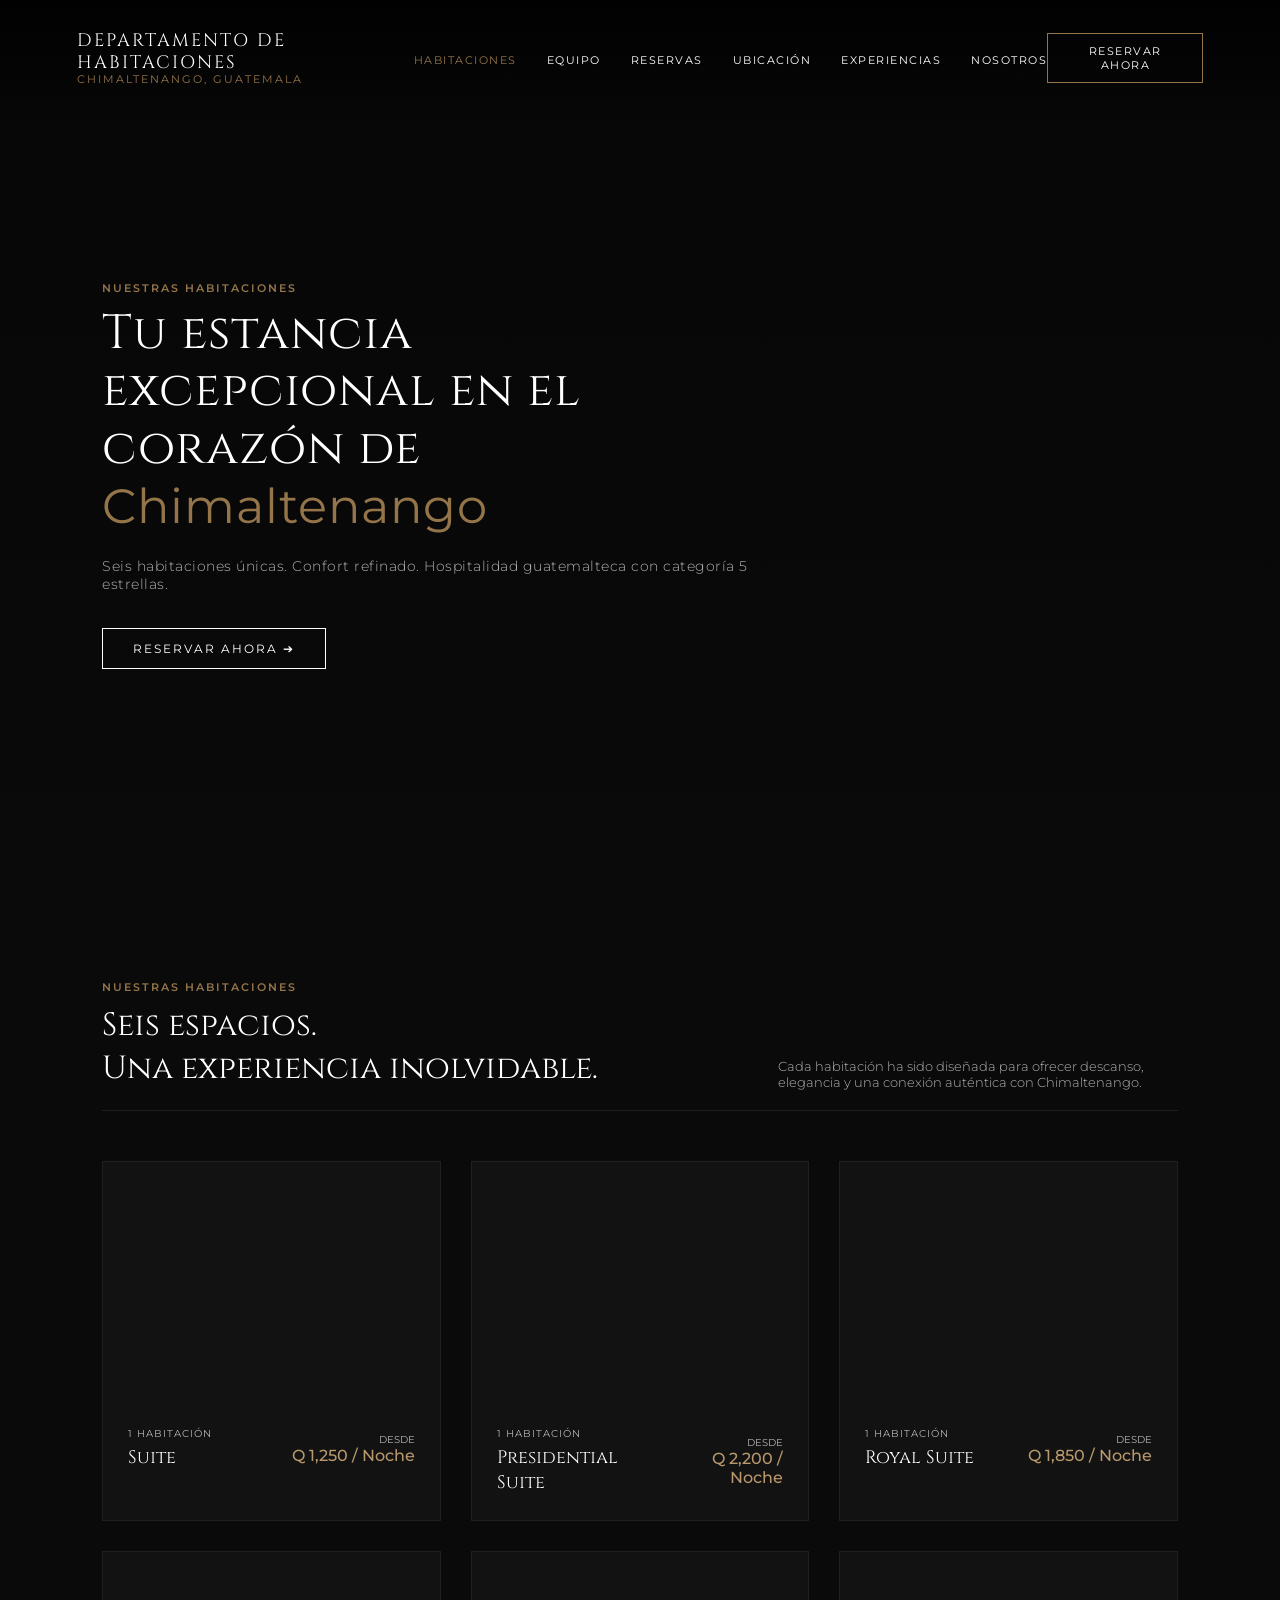
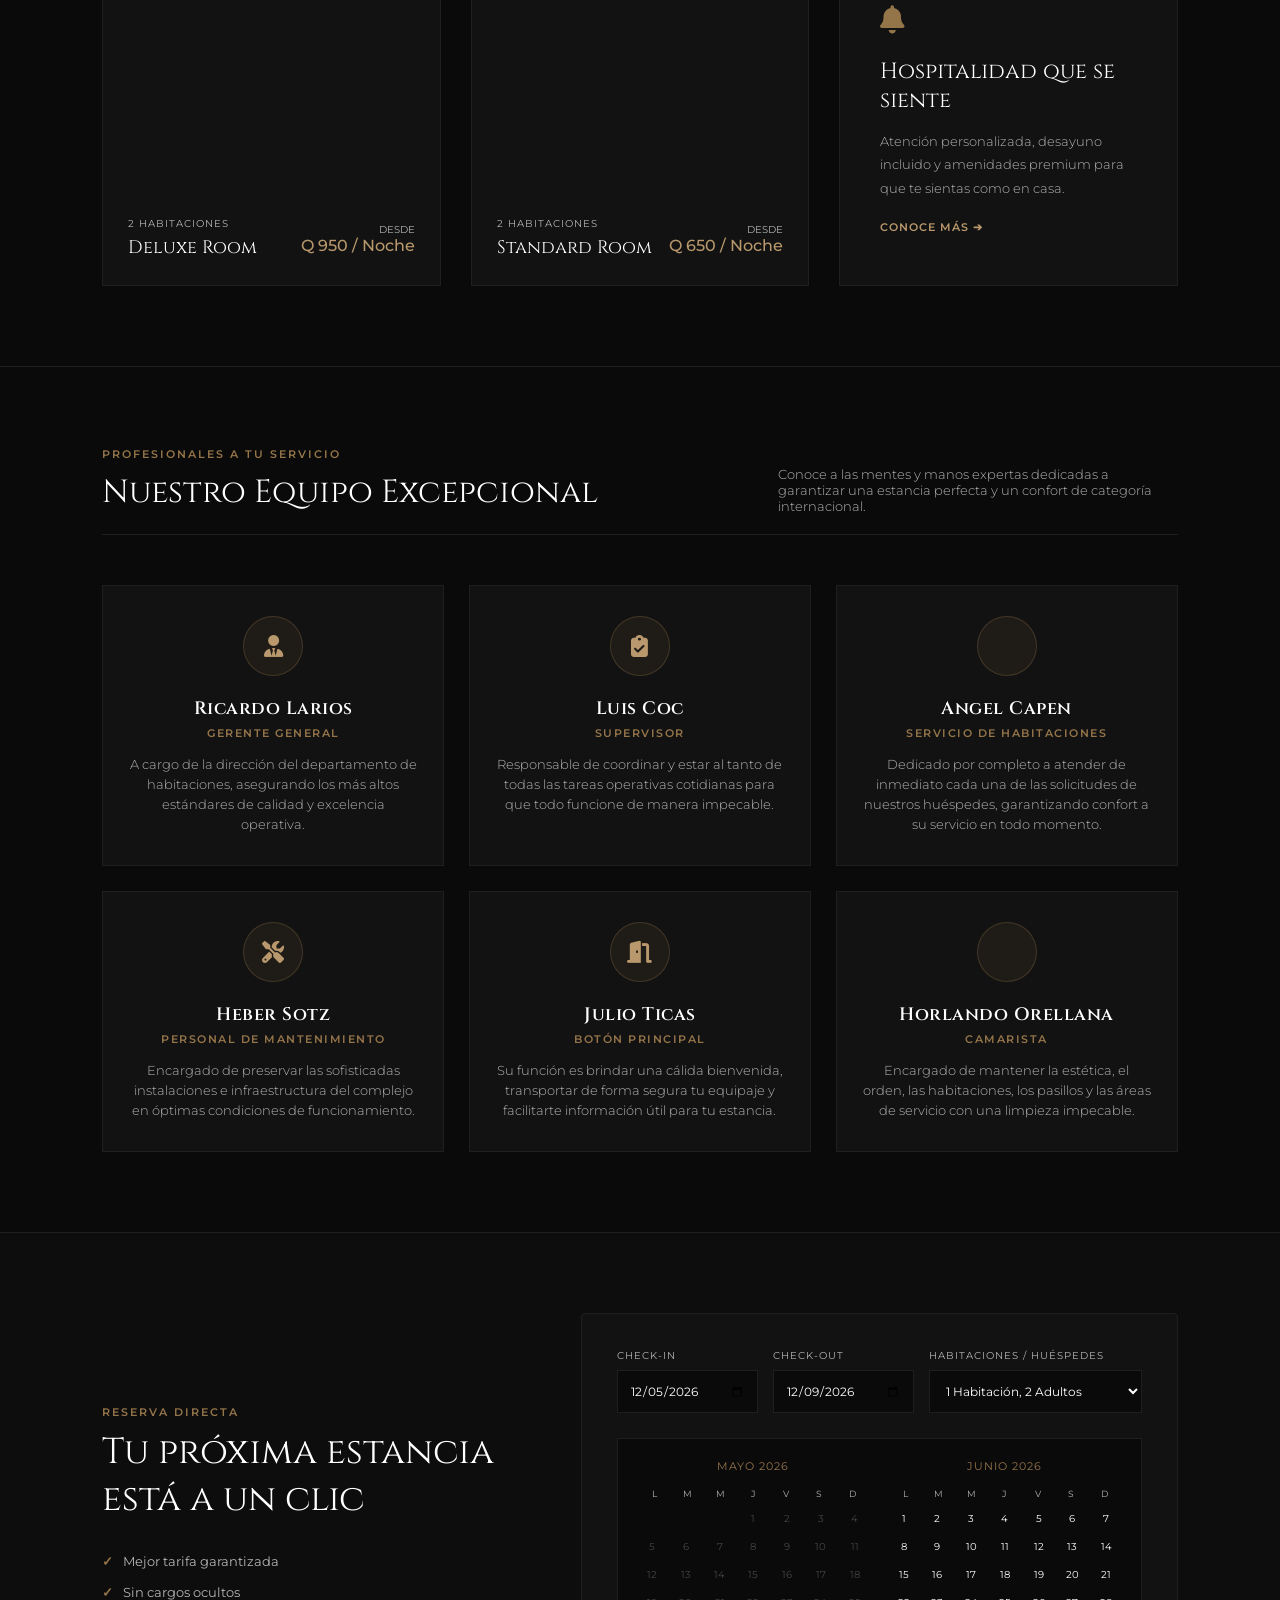
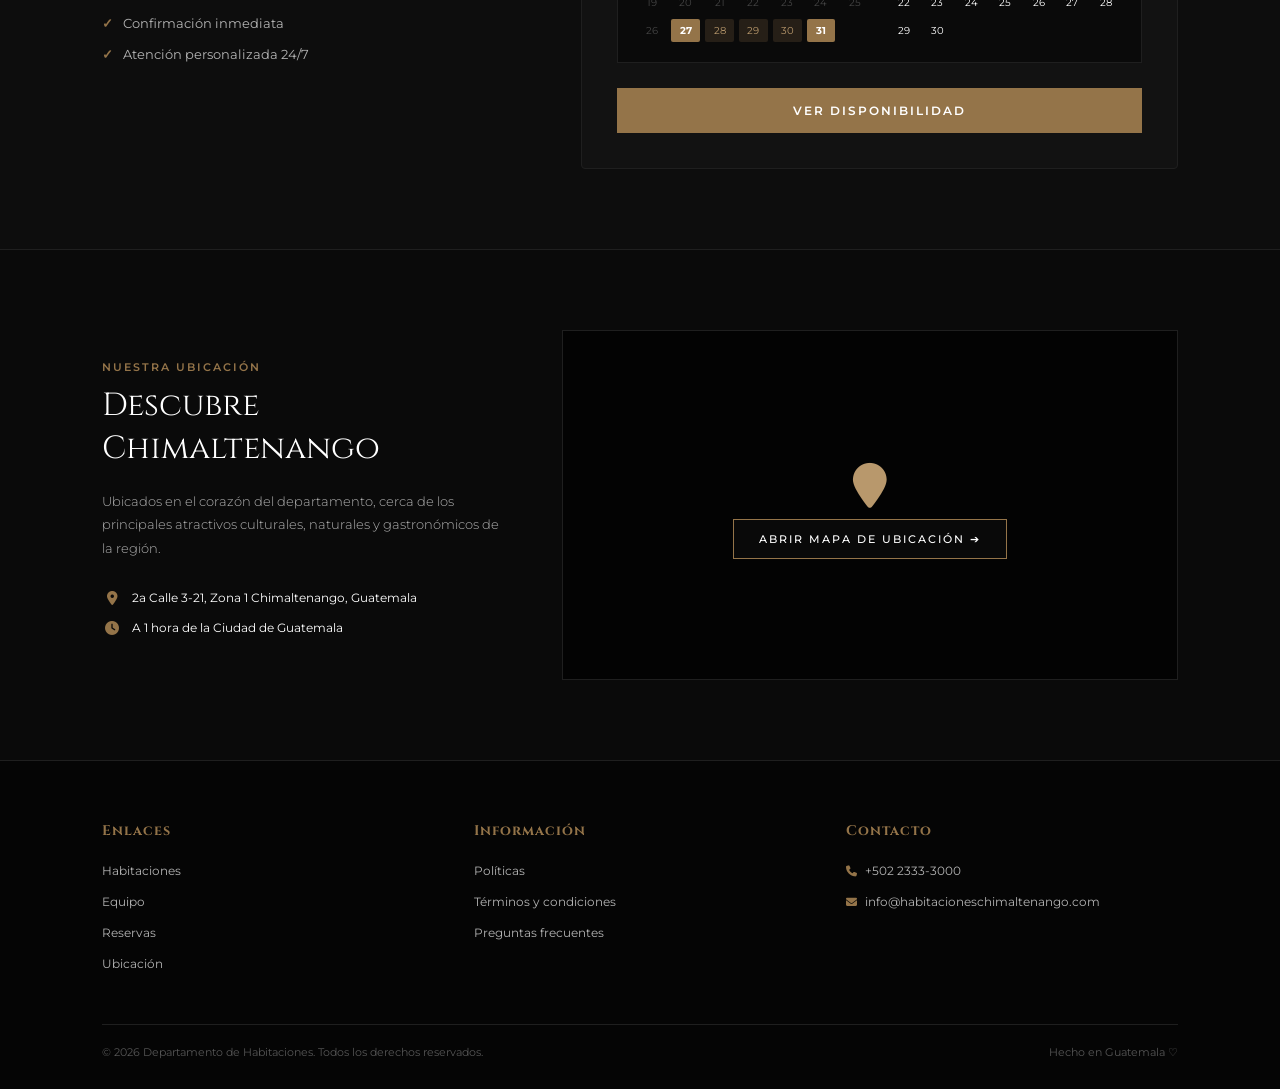
==== html/grupo1.html @ cbad0d15 "Update greeting from 'Hello' to 'Goodbye'" ====
<!DOCTYPE html>
<html lang="es">
<head>
    <meta charset="UTF-8">
    <meta name="viewport" content="width=device-width, initial-scale=1.0">
    <title>Departamento de Habitaciones - Chimaltenango</title>
    <link href="https://fonts.googleapis.com/css2?family=Cinzel:wght@400;600;700&family=Montserrat:wght@300;400;500;600&display=swap" rel="stylesheet">
    <link rel="stylesheet" href="https://cdnjs.cloudflare.com/ajax/libs/font-awesome/6.5.1/css/all.min.css">
    <style>
        /* Estilos Globales - Paleta Ultra Premium Oscura */
        :root {
            --oro: #947449;
            --oro-brillante: #b8986c;
            --negro-fondo: #0a0a0a;
            --negro-tarjeta: #121212;
            --gris-borde: #1f1f1f;
            --gris-texto: #b3b3b3;
            --blanco: #ffffff;
        }

        * {
            margin: 0;
            padding: 0;
            box-sizing: border-box;
            font-family: 'Montserrat', sans-serif;
        }

        body {
            background-color: var(--negro-fondo);
            color: var(--blanco);
            overflow-x: hidden;
            scroll-behavior: smooth;
        }

        /* --- MENÚ DE NAVEGACIÓN --- */
        nav {
            position: absolute;
            top: 0;
            left: 0;
            width: 100%;
            padding: 30px 6%;
            display: flex;
            justify-content: space-between;
            align-items: center;
            z-index: 10;
            background: linear-gradient(to bottom, rgba(0,0,0,0.8), transparent);
        }

        .logo {
            font-family: 'Cinzel', serif;
            font-size: 18px;
            letter-spacing: 2px;
            line-height: 1.2;
        }
        .logo span {
            color: var(--oro);
            display: block;
            font-size: 11px;
        }

        .nav-links {
            display: flex;
            list-style: none;
            gap: 30px;
        }

        .nav-links a {
            color: var(--blanco);
            text-decoration: none;
            font-size: 11px;
            text-transform: uppercase;
            letter-spacing: 1.5px;
            font-weight: 400;
            transition: color 0.3s;
        }

        .nav-links a:hover, .nav-links a.active {
            color: var(--oro);
        }

        .btn-nav-reserve {
            border: 1px solid var(--oro);
            padding: 10px 20px;
            background: transparent;
            color: var(--blanco);
            font-size: 11px;
            text-transform: uppercase;
            letter-spacing: 1.5px;
            cursor: pointer;
            transition: all 0.3s;
        }

        .btn-nav-reserve:hover {
            background-color: var(--oro);
        }

        /* --- HERO SECCIÓN (BIENVENIDA) --- */
        .hero {
            height: 100vh;
            position: relative;
            background-image: linear-gradient(rgba(0, 0, 0, 0.4), rgba(10, 10, 10, 1)), 
                              url('https://images.unsplash.com/photo-1540518614846-7eded433c457?q=80&w=1600&auto=format&fit=crop');
            background-size: cover;
            background-position: center;
            display: flex;
            flex-direction: column;
            justify-content: center;
            padding: 0 8%;
        }

        .hero-content {
            max-width: 650px;
            margin-top: 50px;
        }

        .hero h1 {
            font-family: 'Cinzel', serif;
            font-size: 48px;
            font-weight: 400;
            line-height: 1.2;
            margin-bottom: 20px;
            letter-spacing: 1px;
        }

        .hero h1 span {
            color: var(--oro);
        }

        .hero p {
            color: var(--gris-texto);
            font-size: 14px;
            margin-bottom: 35px;
            letter-spacing: 0.5px;
            font-weight: 300;
        }

        .btn-hero {
            background: transparent;
            color: var(--blanco);
            border: 1px solid var(--blanco);
            padding: 12px 30px;
            font-size: 12px;
            text-transform: uppercase;
            letter-spacing: 2px;
            cursor: pointer;
            transition: all 0.3s;
        }

        .btn-hero:hover {
            background-color: var(--blanco);
            color: var(--negro-fondo);
        }

        /* --- SECCIÓN HABITACIONES --- */
        .rooms-section {
            padding: 80px 8%;
            background-color: var(--negro-fondo);
        }

        .section-header {
            display: flex;
            justify-content: space-between;
            align-items: flex-end;
            margin-bottom: 50px;
            border-bottom: 1px solid var(--gris-borde);
            padding-bottom: 20px;
        }

        .subtitle {
            color: var(--oro);
            text-transform: uppercase;
            font-size: 11px;
            letter-spacing: 2px;
            margin-bottom: 10px;
            font-weight: 600;
        }

        .section-header h2 {
            font-family: 'Cinzel', serif;
            font-size: 32px;
            font-weight: 400;
        }

        .section-header p {
            color: var(--gris-texto);
            max-width: 400px;
            font-size: 13px;
            font-weight: 300;
        }

        .rooms-grid {
            display: grid;
            grid-template-columns: repeat(auto-fit, minmax(320px, 1fr));
            gap: 30px;
        }

        .room-card {
            background-color: var(--negro-tarjeta);
            border: 1px solid var(--gris-borde);
            overflow: hidden;
            position: relative;
            cursor: pointer;
            transition: transform 0.3s, border-color 0.3s;
        }

        .room-card:hover {
            transform: translateY(-5px);
            border-color: var(--oro);
        }

        .room-img {
            width: 100%;
            height: 240px;
            background-size: cover;
            background-position: center;
            transition: transform 0.5s;
        }

        .room-card:hover .room-img {
            transform: scale(1.05);
        }

        /* Imágenes de habitaciones de lujo montañesas/acogedoras */
        .img-suite { background-image: url('https://images.unsplash.com/photo-1590490360182-c33d57733427?q=80&w=600&auto=format&fit=crop'); }
        .img-presidential { background-image: url('https://images.unsplash.com/photo-1618773928121-c32242e63f39?q=80&w=600&auto=format&fit=crop'); }
        .img-royal { background-image: url('https://images.unsplash.com/photo-1566665797739-1674de7a421a?q=80&w=600&auto=format&fit=crop'); }
        .img-deluxe { background-image: url('https://images.unsplash.com/photo-1591088398332-8a7791972843?q=80&w=600&auto=format&fit=crop'); }
        .img-standard { background-image: url('https://images.unsplash.com/photo-1505693416388-ac5ce068fe85?q=80&w=600&auto=format&fit=crop'); }

        .room-info {
            padding: 25px;
            display: flex;
            justify-content: space-between;
            align-items: center;
        }

        .room-capacity {
            font-size: 10px;
            color: var(--gris-texto);
            text-transform: uppercase;
            letter-spacing: 1px;
            margin-bottom: 5px;
        }

        .room-name {
            font-family: 'Cinzel', serif;
            font-size: 18px;
            font-weight: 400;
        }

        .room-price-box {
            text-align: right;
        }

        .price-label {
            font-size: 10px;
            color: var(--gris-texto);
            text-transform: uppercase;
        }

        .room-price {
            font-size: 16px;
            color: var(--oro-brillante);
            font-weight: 500;
        }

        /* Bloque Especial de Hospitalidad */
        .hospitality-card {
            background-color: var(--negro-tarjeta);
            border: 1px solid var(--gris-borde);
            padding: 40px;
            display: flex;
            flex-direction: column;
            justify-content: center;
        }

        .hospitality-icon {
            color: var(--oro);
            font-size: 28px;
            margin-bottom: 20px;
        }

        .hospitality-card h3 {
            font-family: 'Cinzel', serif;
            font-size: 22px;
            margin-bottom: 15px;
            font-weight: 400;
        }

        .hospitality-card p {
            color: var(--gris-texto);
            font-size: 13px;
            line-height: 1.8;
            font-weight: 300;
            margin-bottom: 20px;
        }

        .hospitality-card a {
            color: var(--oro-brillante);
            text-decoration: none;
            font-size: 11px;
            text-transform: uppercase;
            letter-spacing: 1px;
            font-weight: 600;
        }

        /* --- NUEVA SECCIÓN: NUESTRO EQUIPO --- */
        .team-section {
            padding: 80px 8%;
            background-color: var(--negro-fondo);
            border-top: 1px solid var(--gris-borde);
        }

        .team-grid {
            display: grid;
            grid-template-columns: repeat(auto-fit, minmax(280px, 1fr));
            gap: 25px;
            margin-top: 40px;
        }

        .team-card {
            background-color: var(--negro-tarjeta);
            border: 1px solid var(--gris-borde);
            padding: 30px 25px;
            text-align: center;
            transition: all 0.3s ease;
        }

        .team-card:hover {
            border-color: var(--oro);
            transform: translateY(-3px);
        }

        .team-icon-wrapper {
            width: 60px;
            height: 60px;
            border-radius: 50%;
            background-color: rgba(148, 116, 73, 0.1);
            border: 1px solid rgba(148, 116, 73, 0.3);
            display: flex;
            align-items: center;
            justify-content: center;
            margin: 0 auto 20px;
            color: var(--oro-brillante);
            font-size: 22px;
        }

        .team-card h3 {
            font-family: 'Cinzel', serif;
            font-size: 18px;
            font-weight: 600;
            letter-spacing: 0.5px;
            margin-bottom: 5px;
            color: var(--blanco);
        }

        .team-role {
            font-size: 11px;
            text-transform: uppercase;
            letter-spacing: 1.5px;
            color: var(--oro);
            font-weight: 600;
            margin-bottom: 15px;
        }

        .team-desc {
            color: var(--gris-texto);
            font-size: 12.5px;
            line-height: 1.6;
            font-weight: 300;
        }

        /* --- SECCIÓN CALENDARIO Y RESERVAS --- */
        .booking-section {
            padding: 80px 8%;
            background-color: #0d0d0d;
            display: grid;
            grid-template-columns: 1fr 1.2fr;
            gap: 50px;
            align-items: center;
            border-top: 1px solid var(--gris-borde);
        }

        .booking-text h2 {
            font-family: 'Cinzel', serif;
            font-size: 36px;
            font-weight: 400;
            margin-bottom: 30px;
            line-height: 1.3;
        }

        .booking-features {
            list-style: none;
        }

        .booking-features li {
            margin-bottom: 15px;
            font-size: 13px;
            color: var(--gris-texto);
            display: flex;
            align-items: center;
            gap: 10px;
        }

        .booking-features li::before {
            content: '✓';
            color: var(--oro);
            font-weight: bold;
        }

        .booking-container {
            background-color: var(--negro-tarjeta);
            border: 1px solid var(--gris-borde);
            padding: 35px;
            border-radius: 4px;
        }

        .booking-inputs {
            display: grid;
            grid-template-columns: repeat(3, 1fr);
            gap: 15px;
            margin-bottom: 25px;
        }

        .input-item {
            display: flex;
            flex-direction: column;
        }

        .input-item label {
            font-size: 10px;
            text-transform: uppercase;
            letter-spacing: 1px;
            color: var(--gris-texto);
            margin-bottom: 8px;
        }

        .input-item input, .input-item select {
            background-color: var(--negro-fondo);
            border: 1px solid var(--gris-borde);
            padding: 12px;
            color: var(--blanco);
            outline: none;
            font-size: 12px;
            transition: border-color 0.3s;
        }

        .input-item input:focus, .input-item select:focus {
            border-color: var(--oro);
        }

        /* Simulación Calendario Visual Dual de la Imagen */
        .calendar-mockup {
            display: grid;
            grid-template-columns: 1fr 1fr;
            gap: 20px;
            background-color: var(--negro-fondo);
            border: 1px solid var(--gris-borde);
            padding: 20px;
            margin-bottom: 25px;
        }

        .month-box {
            text-align: center;
        }

        .month-title {
            font-size: 11px;
            text-transform: uppercase;
            letter-spacing: 1px;
            color: var(--oro);
            margin-bottom: 15px;
        }

        .days-grid-header {
            display: grid;
            grid-template-columns: repeat(7, 1fr);
            font-size: 9px;
            color: var(--gris-texto);
            margin-bottom: 8px;
        }

        .days-grid {
            display: grid;
            grid-template-columns: repeat(7, 1fr);
            gap: 5px;
            font-size: 10px;
        }

        .days-grid span {
            padding: 5px 0;
            color: #444;
            cursor: pointer;
        }

        .days-grid span.active-day {
            color: var(--blanco);
        }

        .days-grid span.selected-range {
            background-color: rgba(148, 116, 73, 0.2);
            color: var(--oro-brillante);
            border-radius: 2px;
        }

        .days-grid span.selected-edge {
            background-color: var(--oro);
            color: var(--blanco);
            border-radius: 2px;
            font-weight: bold;
        }

        .btn-check-availability {
            width: 100%;
            background-color: var(--oro);
            color: var(--blanco);
            border: none;
            padding: 15px;
            font-size: 12px;
            text-transform: uppercase;
            letter-spacing: 2px;
            font-weight: 600;
            cursor: pointer;
            transition: background-color 0.3s;
        }

        .btn-check-availability:hover {
            background-color: var(--oro-brillante);
        }

        /* --- SECCIÓN MAPA Y UBICACIÓN --- */
        .location-section {
            padding: 80px 8%;
            display: grid;
            grid-template-columns: 1fr 1.5fr;
            gap: 50px;
            align-items: center;
            border-top: 1px solid var(--gris-borde);
        }

        .location-info h2 {
            font-family: 'Cinzel', serif;
            font-size: 32px;
            font-weight: 400;
            margin-bottom: 20px;
        }

        .location-info p {
            color: var(--gris-texto);
            font-size: 13px;
            line-height: 1.8;
            margin-bottom: 30px;
            font-weight: 300;
        }

        .location-details {
            font-size: 12px;
            color: var(--blanco);
        }

        .location-details div {
            margin-bottom: 15px;
            display: flex;
            align-items: center;
            gap: 10px;
        }

        .location-details i {
            color: var(--oro);
            font-size: 14px;
            width: 20px;
            text-align: center;
        }

        /* Mapa Estilizado Ultra-Premium Solucionado */
        .map-container {
            width: 100%;
            height: 350px;
            border: 1px solid var(--gris-borde);
            background-image: url('https://images.unsplash.com/photo-1524661135-423995f22d0b?q=80&w=800&auto=format&fit=crop');
            background-size: cover;
            background-position: center;
            display: flex;
            align-items: center;
            justify-content: center;
            position: relative;
        }

        .map-overlay {
            position: absolute;
            width: 100%;
            height: 100%;
            background-color: rgba(0, 0, 0, 0.65);
            z-index: 1;
        }

        .map-content {
            position: relative;
            text-align: center;
            z-index: 2;
        }

        .map-content i {
            font-size: 45px;
            color: var(--oro-brillante);
            margin-bottom: 20px;
            display: block;
            animation: bounce 2s infinite;
        }

        .btn-mapa {
            color: var(--blanco);
            text-decoration: none;
            border: 1px solid var(--oro);
            padding: 12px 25px;
            font-size: 11px;
            letter-spacing: 2px;
            text-transform: uppercase;
            background: rgba(10, 10, 10, 0.9);
            transition: all 0.3s ease;
            font-weight: 500;
        }

        .btn-mapa:hover {
            background: var(--oro);
            color: var(--blanco);
            box-shadow: 0 0 15px rgba(148, 116, 73, 0.4);
        }

        @keyframes bounce {
            0%, 20%, 50%, 80%, 100% { transform: translateY(0); }
            40% { transform: translateY(-10px); }
            60% { transform: translateY(-5px); }
        }

        /* --- FOOTER --- */
        footer {
            background-color: #050505;
            padding: 60px 8% 30px;
            border-top: 1px solid var(--gris-borde);
        }

        .footer-grid {
            display: grid;
            grid-template-columns: repeat(auto-fit, minmax(200px, 1fr));
            gap: 40px;
            margin-bottom: 40px;
        }

        .footer-col h4 {
            font-family: 'Cinzel', serif;
            font-size: 14px;
            color: var(--oro);
            margin-bottom: 20px;
            letter-spacing: 1px;
        }

        .footer-col ul {
            list-style: none;
        }

        .footer-col ul li {
            margin-bottom: 12px;
        }

        .footer-col ul li a {
            color: var(--gris-texto);
            text-decoration: none;
            font-size: 12px;
            transition: color 0.3s;
        }

        .footer-col ul li a:hover {
            color: var(--blanco);
        }

        .footer-bottom {
            border-top: 1px solid var(--gris-borde);
            padding-top: 20px;
            display: flex;
            justify-content: space-between;
            align-items: center;
            font-size: 11px;
            color: #555;
        }
    </style>
</head>
<body>

    <nav>
        <div class="logo">
            DEPARTAMENTO DE HABITACIONES
            <span>CHIMALTENANGO, GUATEMALA</span>
        </div>
        <ul class="nav-links">
            <li><a href="#" class="active">Habitaciones</a></li>
            <li><a href="#equipo">Equipo</a></li>
            <li><a href="#reservar">Reservas</a></li>
            <li><a href="#ubicacion">Ubicación</a></li>
            <li><a href="#">Experiencias</a></li>
            <li><a href="#">Nosotros</a></li>
        </ul>
        <button class="btn-nav-reserve" onclick="irAReservar()">Reservar Ahora</button>
    </nav>

    <header class="hero">
        <div class="hero-content">
            <h5 class="subtitle">NUESTRAS HABITACIONES</h5>
            <h1>Tu estancia excepcional en el corazón de <span>Chimaltenango</span></h1>
            <p>Seis habitaciones únicas. Confort refinado. Hospitalidad guatemalteca con categoría 5 estrellas.</p>
            <button class="btn-hero" onclick="irAReservar()">Reservar Ahora ➔</button>
        </div>
    </header>

    <main class="rooms-section">
        <div class="section-header">
            <div>
                <h5 class="subtitle">NUESTRAS HABITACIONES</h5>
                <h2>Seis espacios.<br>Una experiencia inolvidable.</h2>
            </div>
            <div>
                <p>Cada habitación ha sido diseñada para ofrecer descanso, elegancia y una conexión auténtica con Chimaltenango.</p>
            </div>
        </div>

        <div class="rooms-grid">
            <div class="room-card" onclick="seleccionarHabitacion('Suite', 1250)">
                <div class="room-img img-suite"></div>
                <div class="room-info">
                    <div>
                        <p class="room-capacity">1 Habitación</p>
                        <h3 class="room-name">Suite</h3>
                    </div>
                    <div class="room-price-box">
                        <p class="price-label">Desde</p>
                        <p class="room-price">Q 1,250 / Noche</p>
                    </div>
                </div>
            </div>

            <div class="room-card" onclick="seleccionarHabitacion('Presidential Suite', 2200)">
                <div class="room-img img-presidential"></div>
                <div class="room-info">
                    <div>
                        <p class="room-capacity">1 Habitación</p>
                        <h3 class="room-name">Presidential Suite</h3>
                    </div>
                    <div class="room-price-box">
                        <p class="price-label">Desde</p>
                        <p class="room-price">Q 2,200 / Noche</p>
                    </div>
                </div>
            </div>

            <div class="room-card" onclick="seleccionarHabitacion('Royal Suite', 1850)">
                <div class="room-img img-royal"></div>
                <div class="room-info">
                    <div>
                        <p class="room-capacity">1 Habitación</p>
                        <h3 class="room-name">Royal Suite</h3>
                    </div>
                    <div class="room-price-box">
                        <p class="price-label">Desde</p>
                        <p class="room-price">Q 1,850 / Noche</p>
                    </div>
                </div>
            </div>

            <div class="room-card" onclick="seleccionarHabitacion('Deluxe Room', 950)">
                <div class="room-img img-deluxe"></div>
                <div class="room-info">
                    <div>
                        <p class="room-capacity">2 Habitaciones</p>
                        <h3 class="room-name">Deluxe Room</h3>
                    </div>
                    <div class="room-price-box">
                        <p class="price-label">Desde</p>
                        <p class="room-price">Q 950 / Noche</p>
                    </div>
                </div>
            </div>

            <div class="room-card" onclick="seleccionarHabitacion('Standard Room', 650)">
                <div class="room-img img-standard"></div>
                <div class="room-info">
                    <div>
                        <p class="room-capacity">2 Habitaciones</p>
                        <h3 class="room-name">Standard Room</h3>
                    </div>
                    <div class="room-price-box">
                        <p class="price-label">Desde</p>
                        <p class="room-price">Q 650 / Noche</p>
                    </div>
                </div>
            </div>

            <div class="hospitality-card">
                <div class="hospitality-icon"><i class="fa-solid fa-bell"></i></div>
                <h3>Hospitalidad que se siente</h3>
                <p>Atención personalizada, desayuno incluido y amenidades premium para que te sientas como en casa.</p>
                <a href="#reservar">Conoce Más ➔</a>
            </div>
        </div>
    </main>

    <section class="team-section" id="equipo">
        <div class="section-header">
            <div>
                <h5 class="subtitle">PROFESIONALES A TU SERVICIO</h5>
                <h2>Nuestro Equipo Excepcional</h2>
            </div>
            <div>
                <p>Conoce a las mentes y manos expertas dedicadas a garantizar una estancia perfecta y un confort de categoría internacional.</p>
            </div>
        </div>

        <div class="team-grid">
            <div class="team-card">
                <div class="team-icon-wrapper"><i class="fa-solid fa-user-tie"></i></div>
                <h3>Ricardo Larios</h3>
                <div class="team-role">Gerente General</div>
                <p class="team-desc">A cargo de la dirección del departamento de habitaciones, asegurando los más altos estándares de calidad y excelencia operativa.</p>
            </div>

            <div class="team-card">
                <div class="team-icon-wrapper"><i class="fa-solid fa-clipboard-check"></i></div>
                <h3>Luis Coc</h3>
                <div class="team-role">Supervisor</div>
                <p class="team-desc">Responsable de coordinar y estar al tanto de todas las tareas operativas cotidianas para que todo funcione de manera impecable.</p>
            </div>

            <div class="team-card">
                <div class="team-icon-wrapper"><i class="fa-solid fa-tray"></i></div>
                <h3>Angel Capen</h3>
                <div class="team-role">Servicio de Habitaciones</div>
                <p class="team-desc">Dedicado por completo a atender de inmediato cada una de las solicitudes de nuestros huéspedes, garantizando confort a su servicio en todo momento.</p>
            </div>

            <div class="team-card">
                <div class="team-icon-wrapper"><i class="fa-solid fa-screwdriver-wrench"></i></div>
                <h3>Heber Sotz</h3>
                <div class="team-role">Personal de Mantenimiento</div>
                <p class="team-desc">Encargado de preservar las sofisticadas instalaciones e infraestructura del complejo en óptimas condiciones de funcionamiento.</p>
            </div>

            <div class="team-card">
                <div class="team-icon-wrapper"><i class="fa-solid fa-door-open"></i></div>
                <h3>Julio Ticas</h3>
                <div class="team-role">Botón Principal</div>
                <p class="team-desc">Su función es brindar una cálida bienvenida, transportar de forma segura tu equipaje y facilitarte información útil para tu estancia.</p>
            </div>

            <div class="team-card">
                <div class="team-icon-wrapper"><i class="fa-solid fa-sparkles"></i></div>
                <h3>Horlando Orellana</h3>
                <div class="team-role">Camarista</div>
                <p class="team-desc">Encargado de mantener la estética, el orden, las habitaciones, los pasillos y las áreas de servicio con una limpieza impecable.</p>
            </div>
        </div>
    </section>

    <section class="booking-section" id="reservar">
        <div class="booking-text">
            <h5 class="subtitle">RESERVA DIRECTA</h5>
            <h2>Tu próxima estancia está a un clic</h2>
            <ul class="booking-features">
                <li>Mejor tarifa garantizada</li>
                <li>Sin cargos ocultos</li>
                <li>Confirmación inmediata</li>
                <li>Atención personalizada 24/7</li>
            </ul>
        </div>

        <div class="booking-container">
            <div class="booking-inputs">
                <div class="input-item">
                    <label for="checkin">Check-In</label>
                    <input type="date" id="checkin">
                </div>
                <div class="input-item">
                    <label for="checkout">Check-Out</label>
                    <input type="date" id="checkout">
                </div>
                <div class="input-item">
                    <label for="room-select">Habitaciones / Huéspedes</label>
                    <select id="room-select">
                        <option value="Suite">1 Habitación, 2 Adultos</option>
                        <option value="Presidential Suite">Presidential Suite, 2 Adultos</option>
                        <option value="Royal Suite">Royal Suite, 2 Adultos</option>
                        <option value="Deluxe Room">Deluxe Room, 2 Adultos</option>
                        <option value="Standard Room">Standard Room, 1 Adulto</option>
                    </select>
                </div>
            </div>

            <div class="calendar-mockup">
                <div class="month-box">
                    <div class="month-title">Mayo 2026</div>
                    <div class="days-grid-header">
                        <span>L</span><span>M</span><span>M</span><span>J</span><span>V</span><span>S</span><span>D</span>
                    </div>
                    <div class="days-grid">
                        <span></span><span></span><span></span><span>1</span><span>2</span><span>3</span><span>4</span>
                        <span>5</span><span>6</span><span>7</span><span>8</span><span>9</span><span>10</span><span>11</span>
                        <span>12</span><span>13</span><span>14</span><span>15</span><span>16</span><span>17</span><span>18</span>
                        <span>19</span><span>20</span><span>21</span><span>22</span><span>23</span><span>24</span><span>25</span>
                        <span>26</span><span class="selected-edge">27</span><span class="selected-range">28</span><span class="selected-range">29</span><span class="selected-range">30</span><span class="selected-edge">31</span>
                    </div>
                </div>
                <div class="month-box">
                    <div class="month-title">Junio 2026</div>
                    <div class="days-grid-header">
                        <span>L</span><span>M</span><span>M</span><span>J</span><span>V</span><span>S</span><span>D</span>
                    </div>
                    <div class="days-grid">
                        <span class="active-day">1</span><span class="active-day">2</span><span class="active-day">3</span><span class="active-day">4</span><span class="active-day">5</span><span class="active-day">6</span><span class="active-day">7</span>
                        <span class="active-day">8</span><span class="active-day">9</span><span class="active-day">10</span><span class="active-day">11</span><span class="active-day">12</span><span class="active-day">13</span><span class="active-day">14</span>
                        <span class="active-day">15</span><span class="active-day">16</span><span class="active-day">17</span><span class="active-day">18</span><span class="active-day">19</span><span class="active-day">20</span><span class="active-day">21</span>
                        <span class="active-day">22</span><span class="active-day">23</span><span class="active-day">24</span><span class="active-day">25</span><span class="active-day">26</span><span class="active-day">27</span><span class="active-day">28</span>
                        <span class="active-day">29</span><span class="active-day">30</span>
                    </div>
                </div>
            </div>

            <button class="btn-check-availability" onclick="procesarReserva()">Ver Disponibilidad</button>
        </div>
    </section>

    <section class="location-section" id="ubicacion">
        <div class="location-info">
            <h5 class="subtitle">NUESTRA UBICACIÓN</h5>
            <h2>Descubre Chimaltenango</h2>
            <p>Ubicados en el corazón del departamento, cerca de los principales atractivos culturales, naturales y gastronómicos de la región.</p>
            <div class="location-details">
                <div><i class="fa-solid fa-location-dot"></i> 2a Calle 3-21, Zona 1 Chimaltenango, Guatemala</div>
                <div><i class="fa-solid fa-clock"></i> A 1 hora de la Ciudad de Guatemala</div>
            </div>
        </div>
        <div class="map-container">
            <div class="map-overlay"></div>
            <div class="map-content">
                <i class="fa-solid fa-location-pin"></i>
                <a href="https://maps.google.com/?q=2a+Calle+3-21+Zona+1+Chimaltenango+Guatemala" target="_blank" class="btn-mapa">
                    Abrir Mapa de Ubicación ➔
                </a>
            </div>
        </div>
    </section>

    <footer>
        <div class="footer-grid">
            <div class="footer-col">
                <h4>Enlaces</h4>
                <ul>
                    <li><a href="#">Habitaciones</a></li>
                    <li><a href="#equipo">Equipo</a></li>
                    <li><a href="#reservar">Reservas</a></li>
                    <li><a href="#ubicacion">Ubicación</a></li>
                </ul>
            </div>
            <div class="footer-col">
                <h4>Información</h4>
                <ul>
                    <li><a href="#">Políticas</a></li>
                    <li><a href="#">Términos y condiciones</a></li>
                    <li><a href="#">Preguntas frecuentes</a></li>
                </ul>
            </div>
            <div class="footer-col">
                <h4>Contacto</h4>
                <ul>
                    <li><a href="tel:+50223333000"><i class="fa-solid fa-phone" style="font-size: 11px; color: var(--oro); margin-right: 5px;"></i> +502 2333-3000</a></li>
                    <li><a href="mailto:info@habitacioneschimaltenango.com"><i class="fa-solid fa-envelope" style="font-size: 11px; color: var(--oro); margin-right: 5px;"></i> info@habitacioneschimaltenango.com</a></li>
                </ul>
            </div>
        </div>
        <div class="footer-bottom">
            <p>© 2026 Departamento de Habitaciones. Todos los derechos reservados.</p>
            <p>Hecho en Guatemala ♡</p>
        </div>
    </footer>

    <script>
        // Fechas actuales automáticas
        window.onload = function() {
            const hoy = new Date();
            const mañana = new Date(hoy);
            mañana.setDate(mañana.getDate() + 4); 

            document.getElementById('checkin').value = hoy.toISOString().split('T')[0];
            document.getElementById('checkout').value = mañana.toISOString().split('T')[0];
        }

        function irAReservar() {
            document.getElementById('reservar').scrollIntoView({ behavior: 'smooth' });
        }

        function seleccionarHabitacion(nombre, precio) {
            document.getElementById('room-select').value = nombre;
            irAReservar();
            alert(`Has seleccionado la habitación: ${nombre}.\nEl rango estimado es desde Q ${precio} por noche.\n\nPor favor confirma tus fechas en el formulario de reserva.`);
        }

        function procesarReserva() {
            const entrada = document.getElementById('checkin').value;
            const salida = document.getElementById('checkout').value;
            const tipo = document.getElementById('room-select').value;

            if(!entrada || !salida) {
                alert("Por favor selecciona las fechas deseadas.");
                return;
            }

            alert(`✨ Solicitud Recibida (Simulación 5 Estrellas) ✨\n\nHabitación: ${tipo}\nCheck-in: ${entrada}\nCheck-out: ${salida}\n\nEstamos verificar la disponibilidad exacta en el sistema.`);
        }
    </script>
</body>
</html>
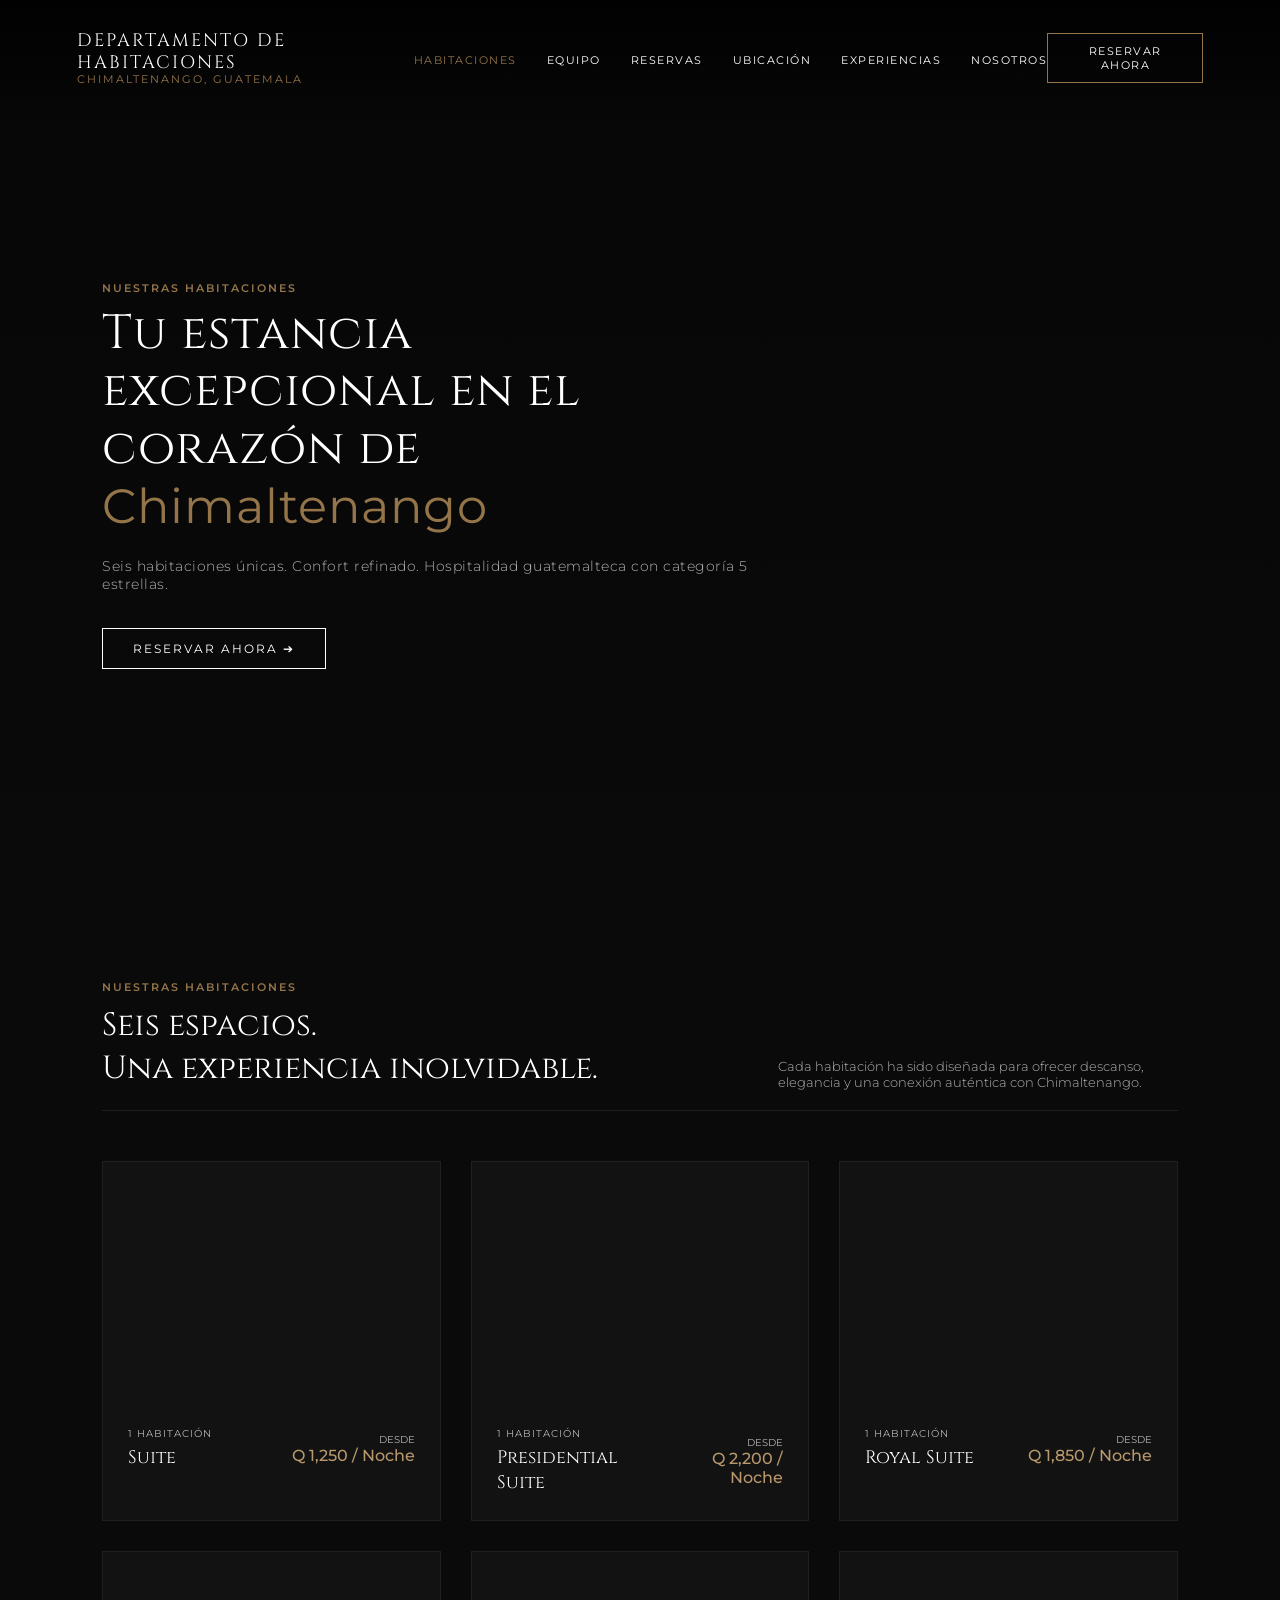
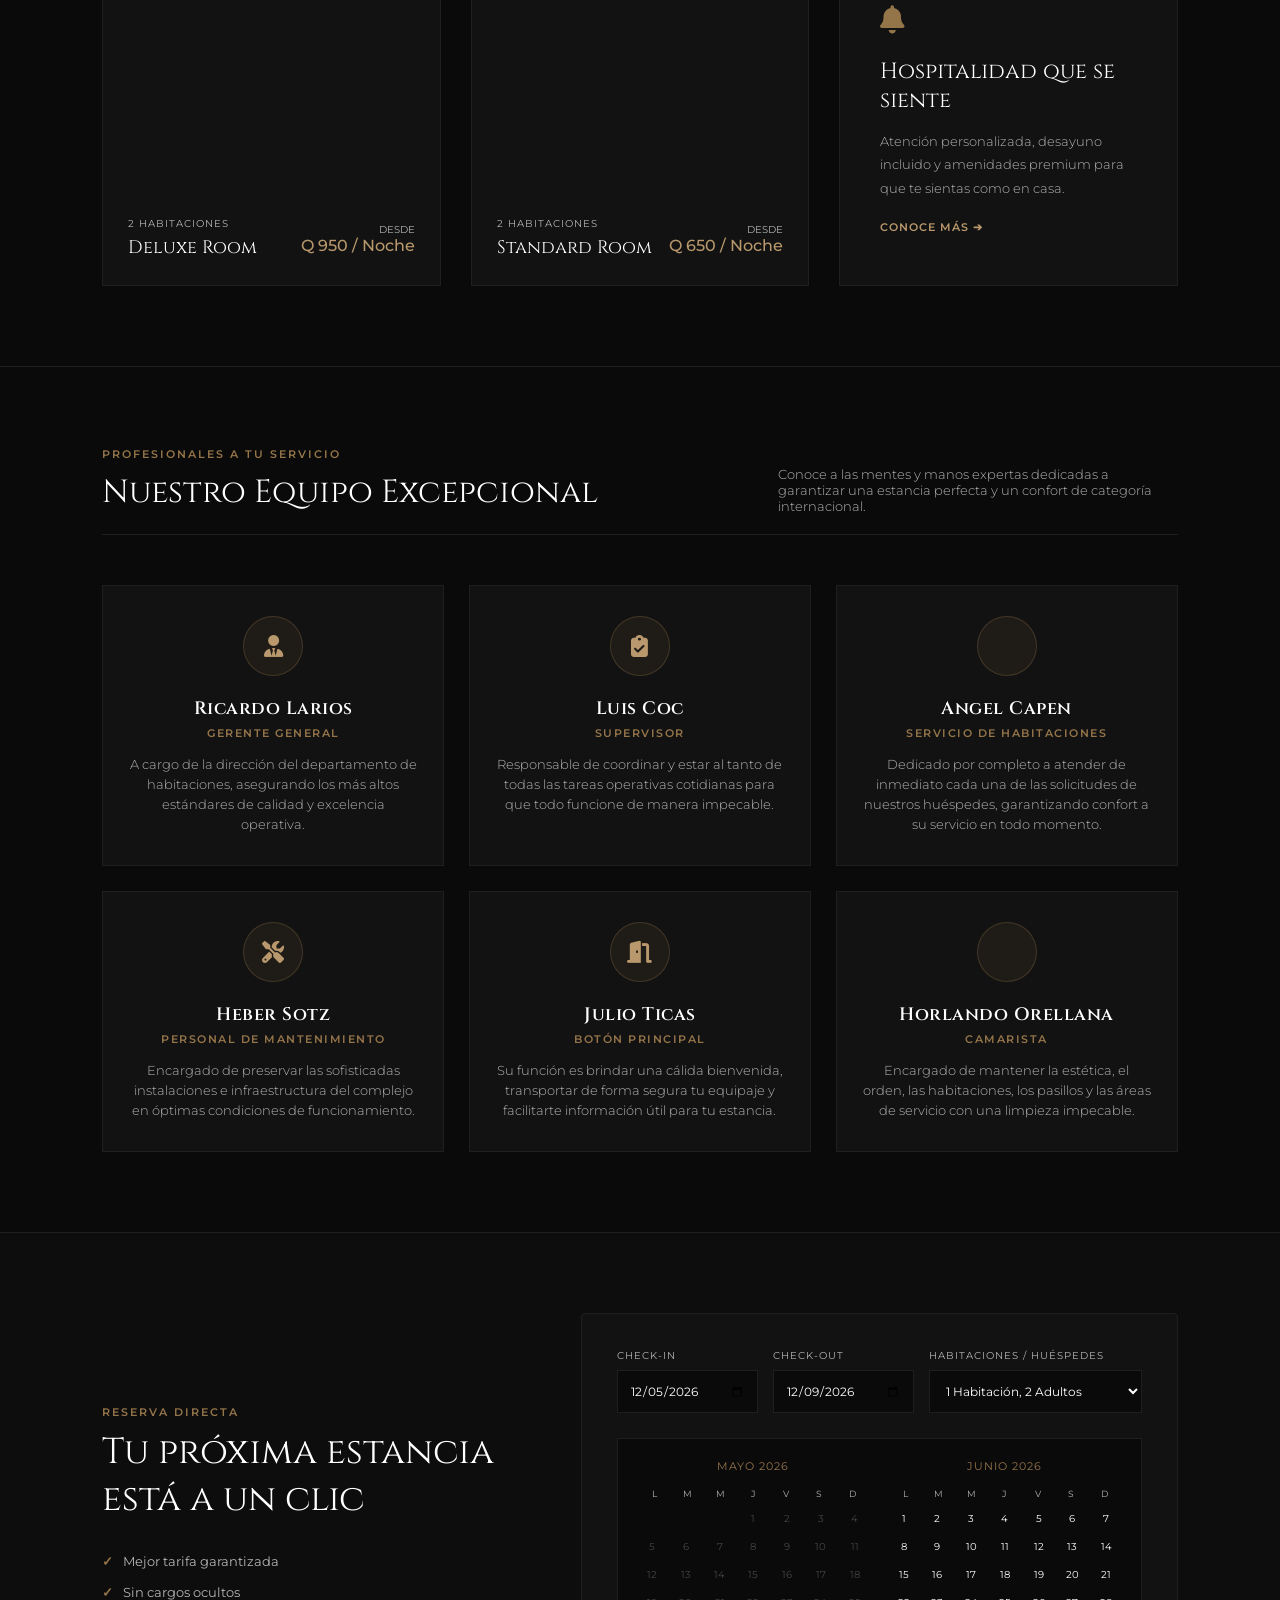
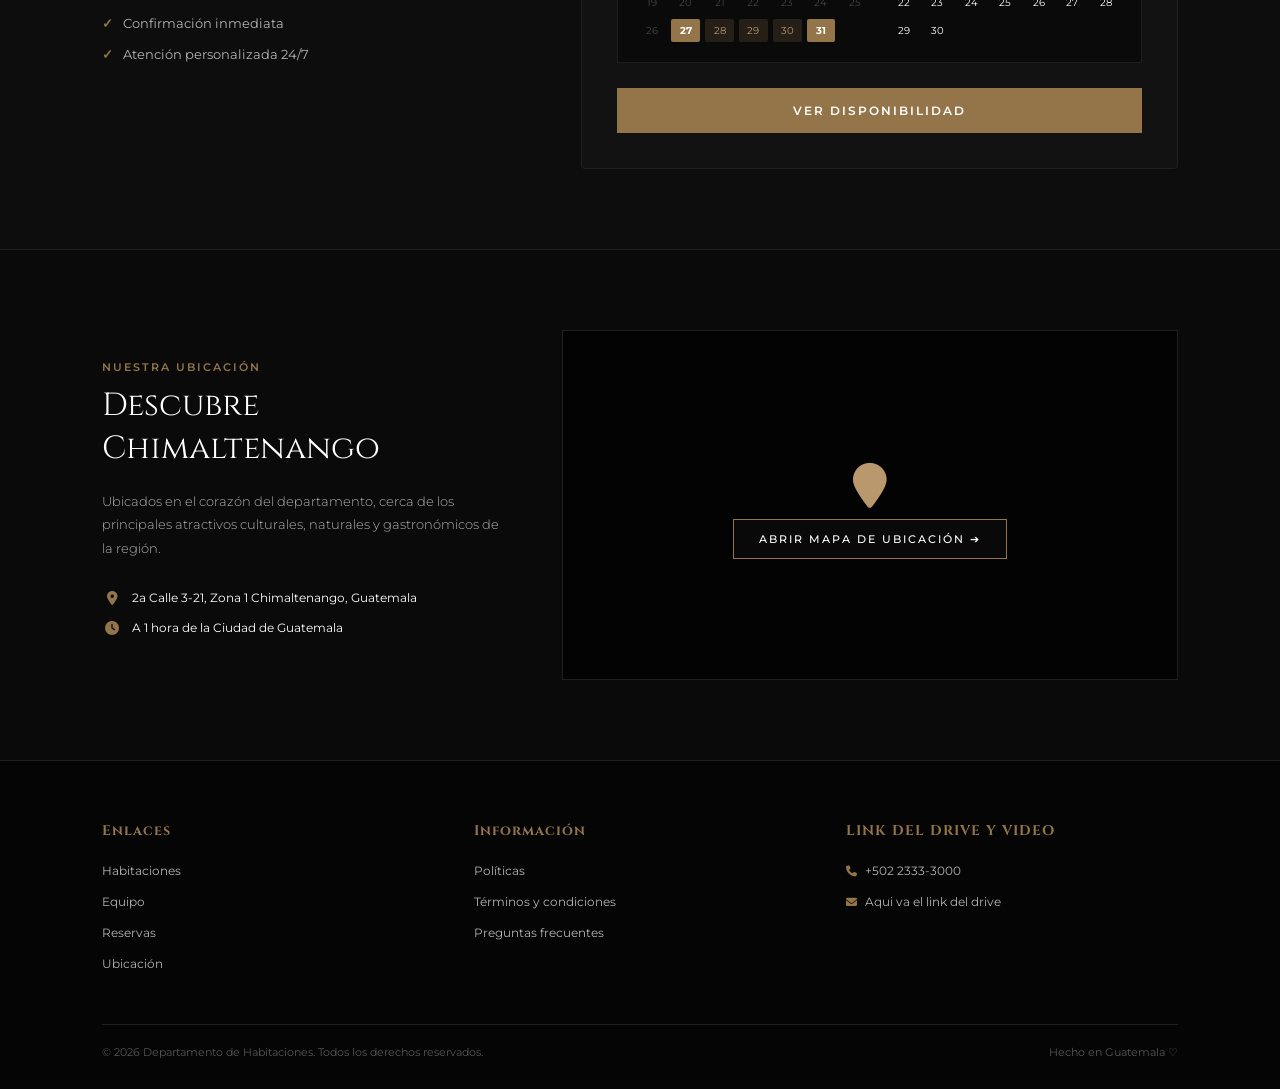
==== commit 92485219: "Update footer contact section with new links" ====
--- a/html/grupo1.html
+++ b/html/grupo1.html
@@ -967,10 +967,10 @@
                 </ul>
             </div>
             <div class="footer-col">
-                <h4>Contacto</h4>
+                <h4>LINK DEL DRIVE Y VIDEO</h4>
                 <ul>
                     <li><a href="tel:+50223333000"><i class="fa-solid fa-phone" style="font-size: 11px; color: var(--oro); margin-right: 5px;"></i> +502 2333-3000</a></li>
-                    <li><a href="mailto:info@habitacioneschimaltenango.com"><i class="fa-solid fa-envelope" style="font-size: 11px; color: var(--oro); margin-right: 5px;"></i> info@habitacioneschimaltenango.com</a></li>
+                    <li><a href="mailto:info@habitacioneschimaltenango.com"><i class="fa-solid fa-envelope" style="font-size: 11px; color: var(--oro); margin-right: 5px;"></i> Aqui va el link del drive </a></li>
                 </ul>
             </div>
         </div>
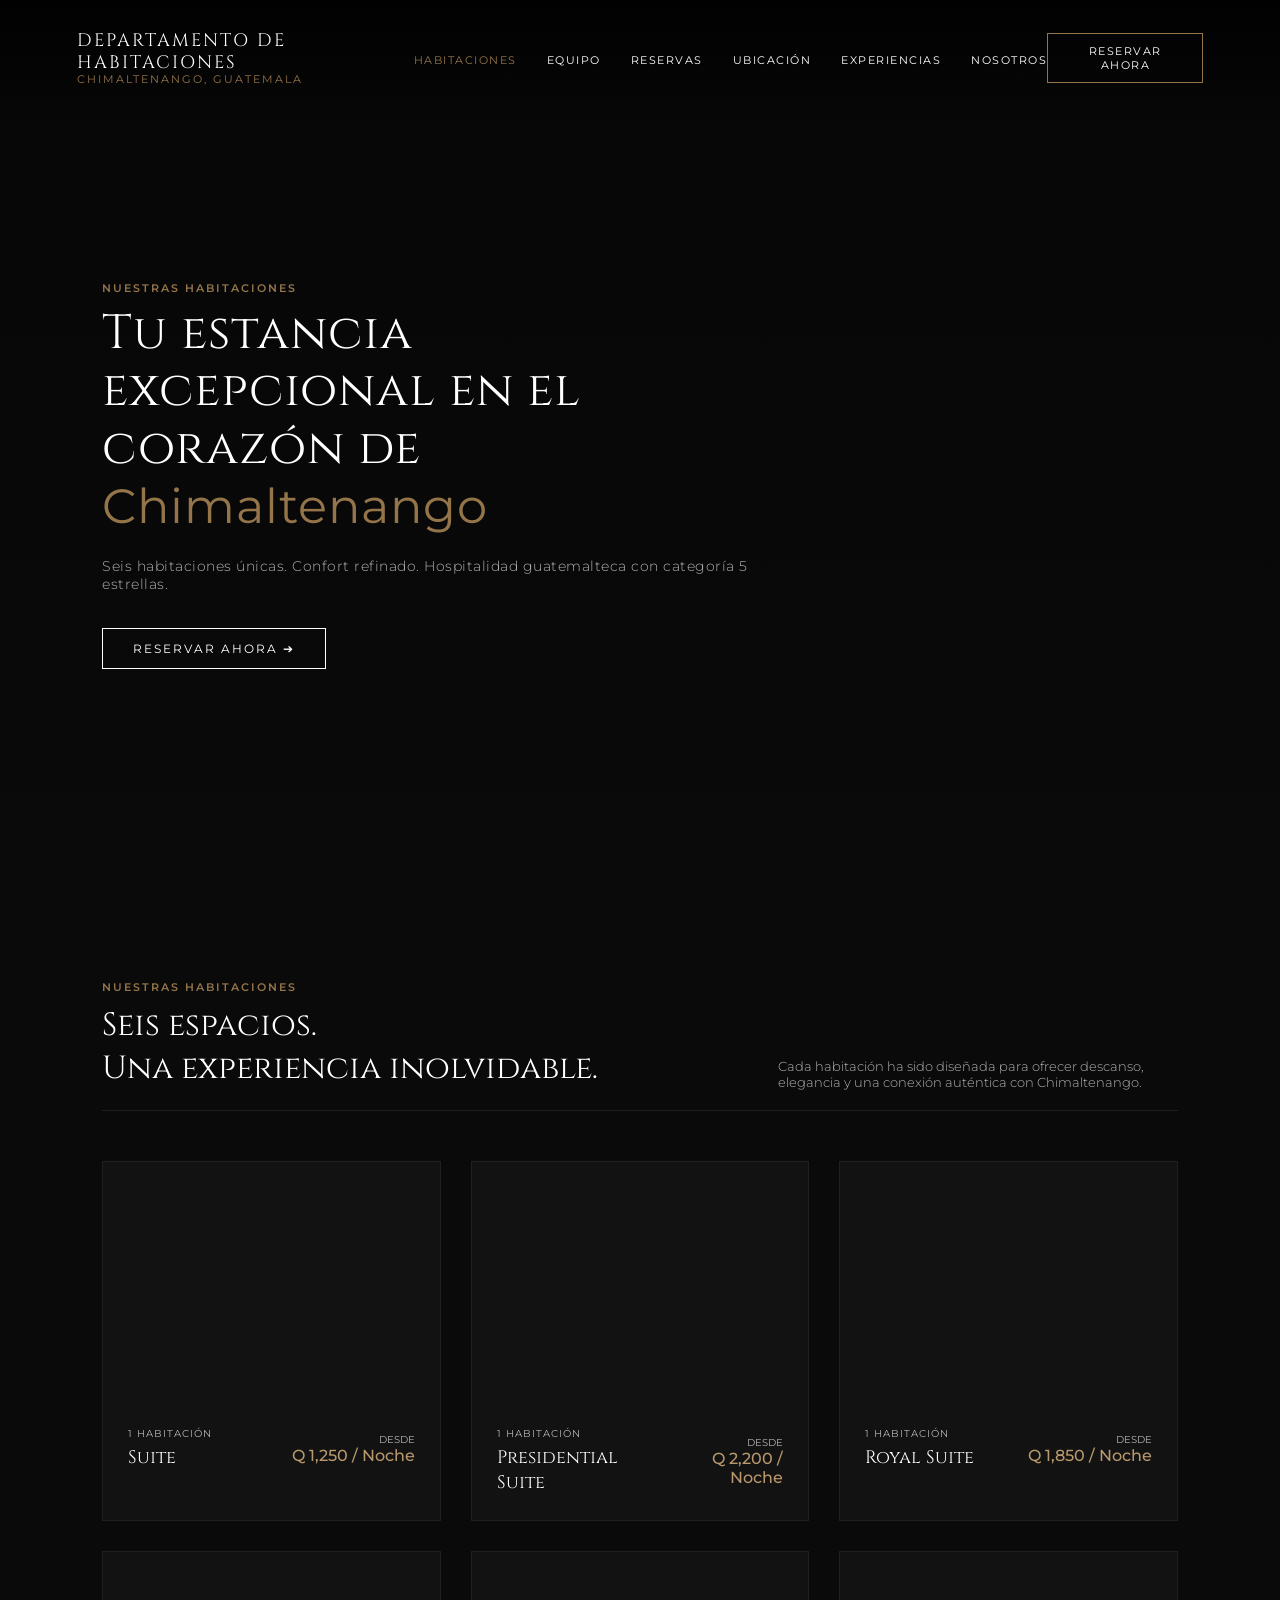
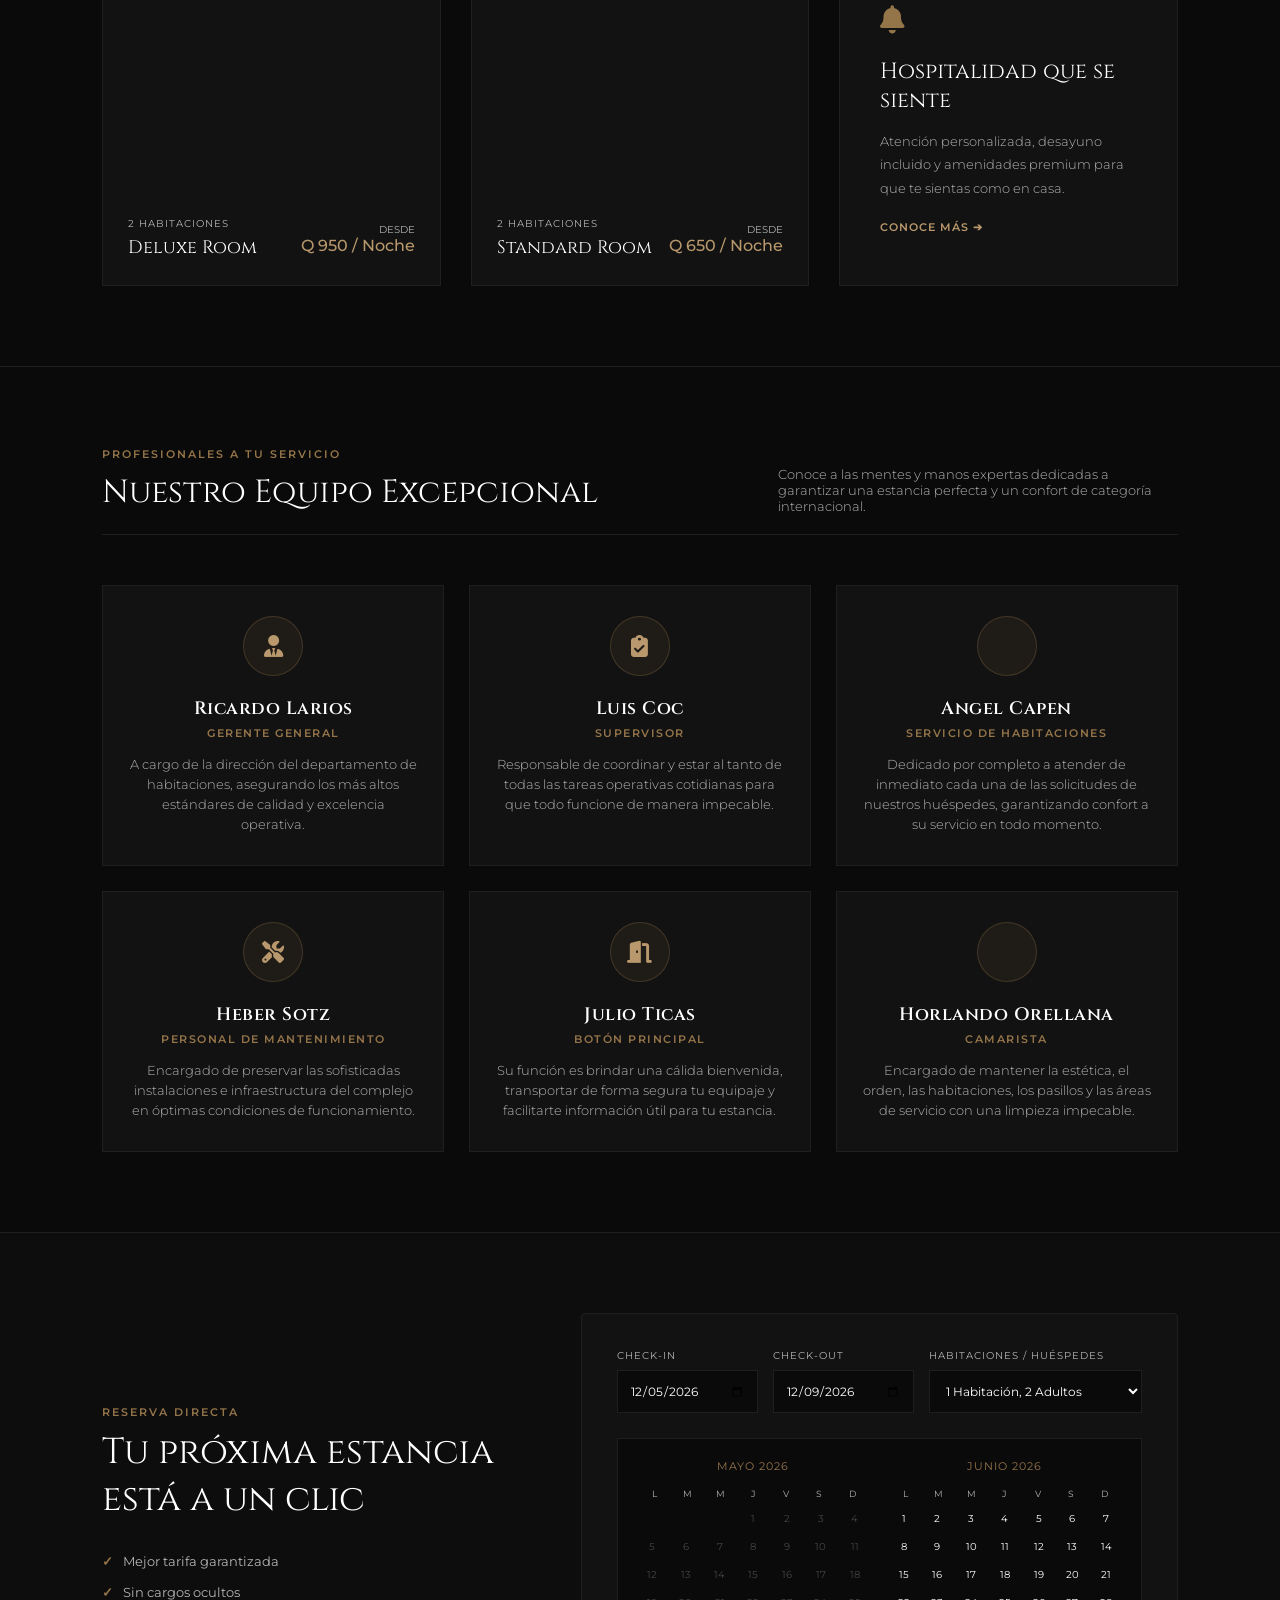
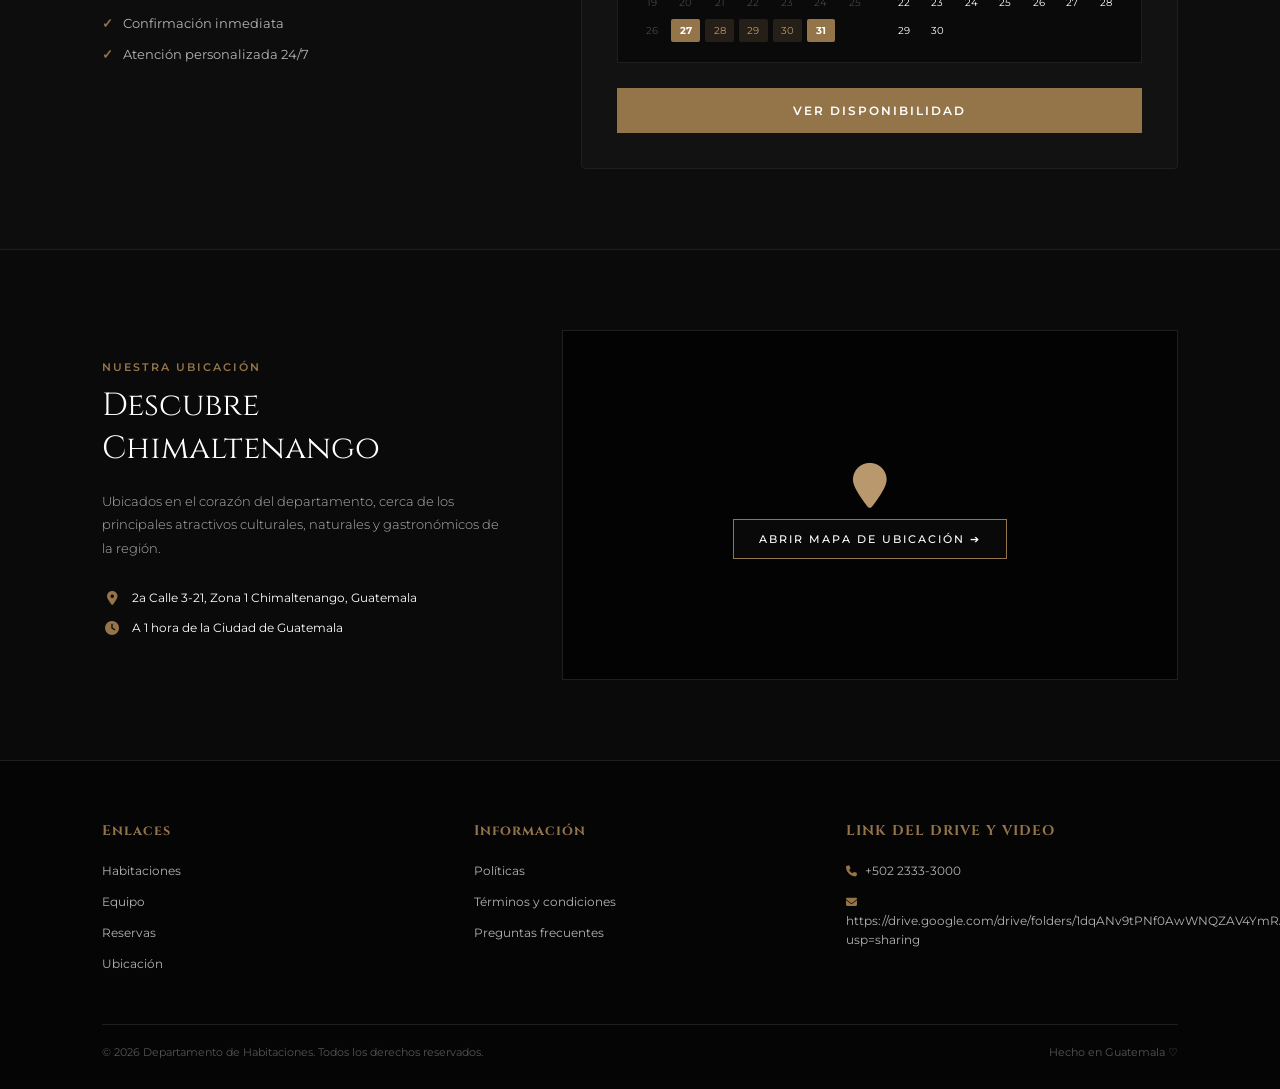
==== commit d45cc580: "Update email link to include Google Drive URL" ====
--- a/html/grupo1.html
+++ b/html/grupo1.html
@@ -970,7 +970,7 @@
                 <h4>LINK DEL DRIVE Y VIDEO</h4>
                 <ul>
                     <li><a href="tel:+50223333000"><i class="fa-solid fa-phone" style="font-size: 11px; color: var(--oro); margin-right: 5px;"></i> +502 2333-3000</a></li>
-                    <li><a href="mailto:info@habitacioneschimaltenango.com"><i class="fa-solid fa-envelope" style="font-size: 11px; color: var(--oro); margin-right: 5px;"></i> Aqui va el link del drive </a></li>
+                    <li><a href="mailto:info@habitacioneschimaltenango.com"><i class="fa-solid fa-envelope" style="font-size: 11px; color: var(--oro); margin-right: 5px;"></i> https://drive.google.com/drive/folders/1dqANv9tPNf0AwWNQZAV4YmRAxho4rWak?usp=sharing</a></li>
                 </ul>
             </div>
         </div>
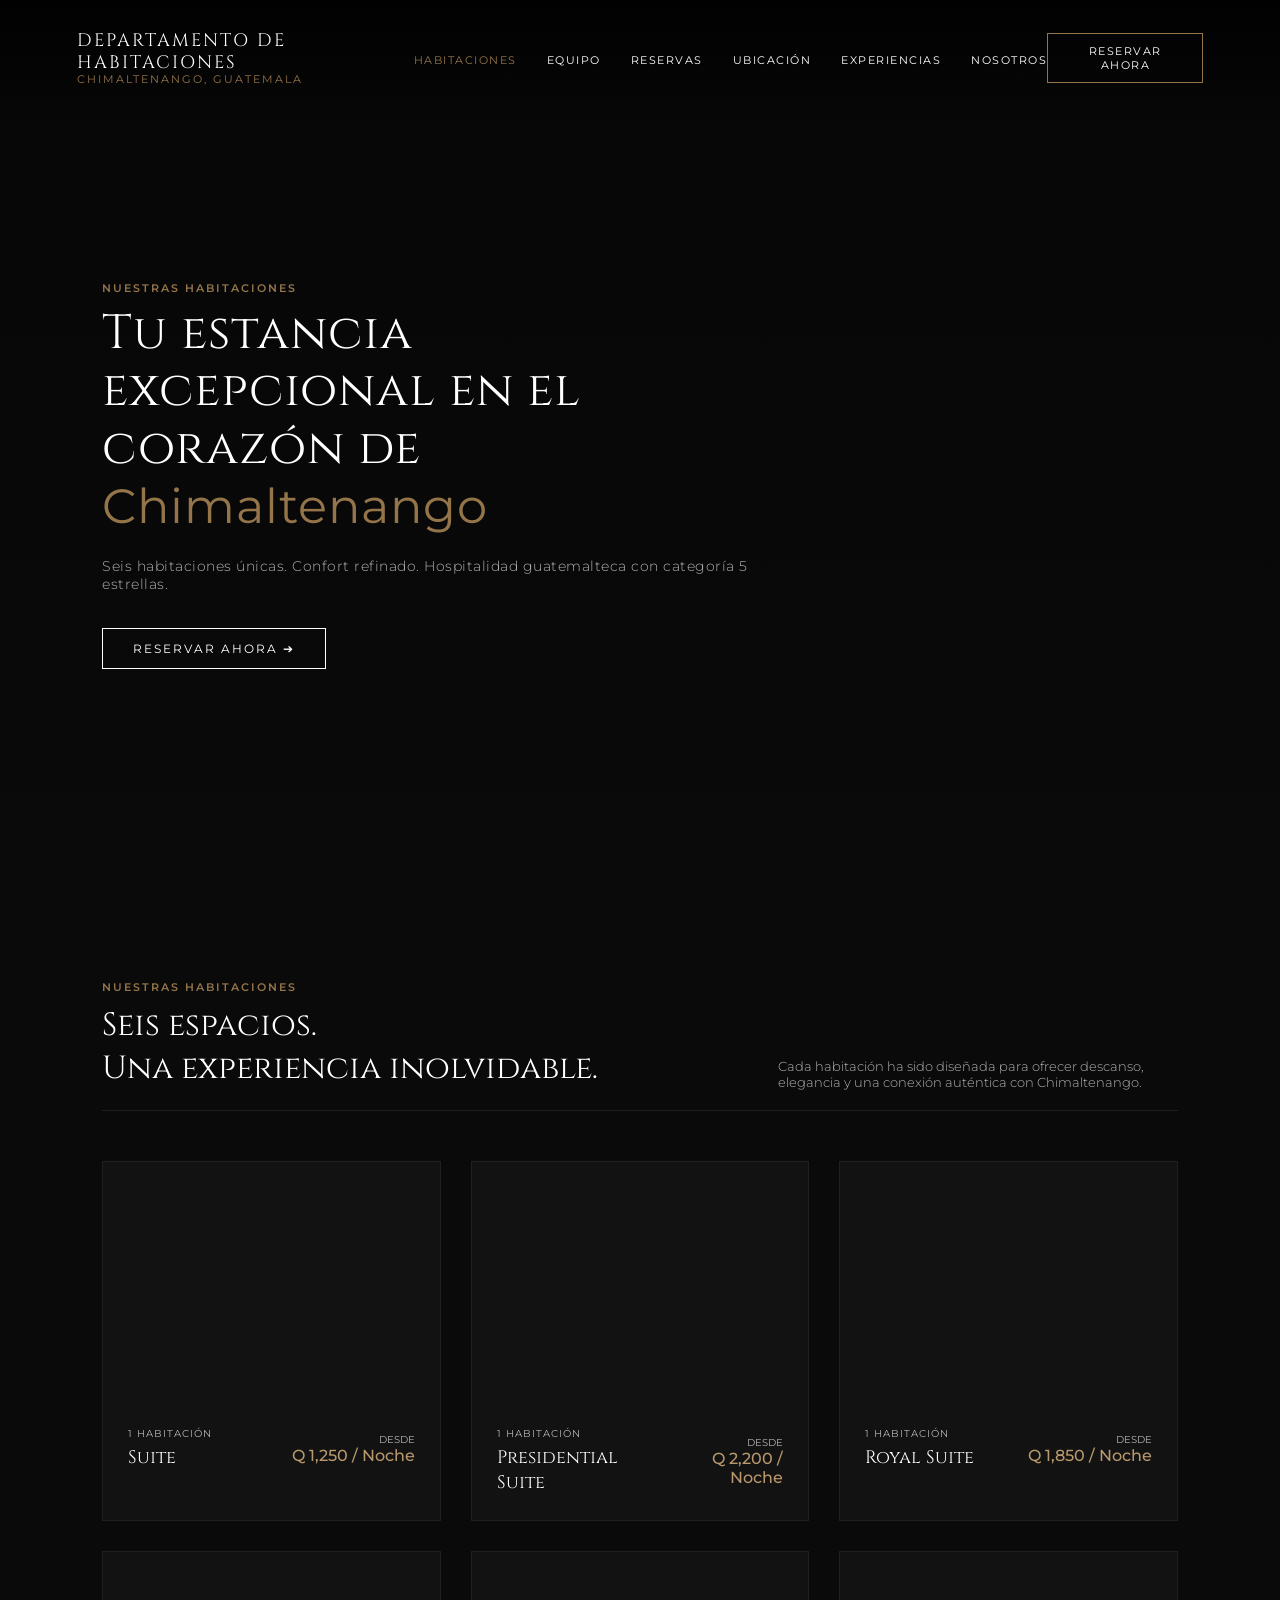
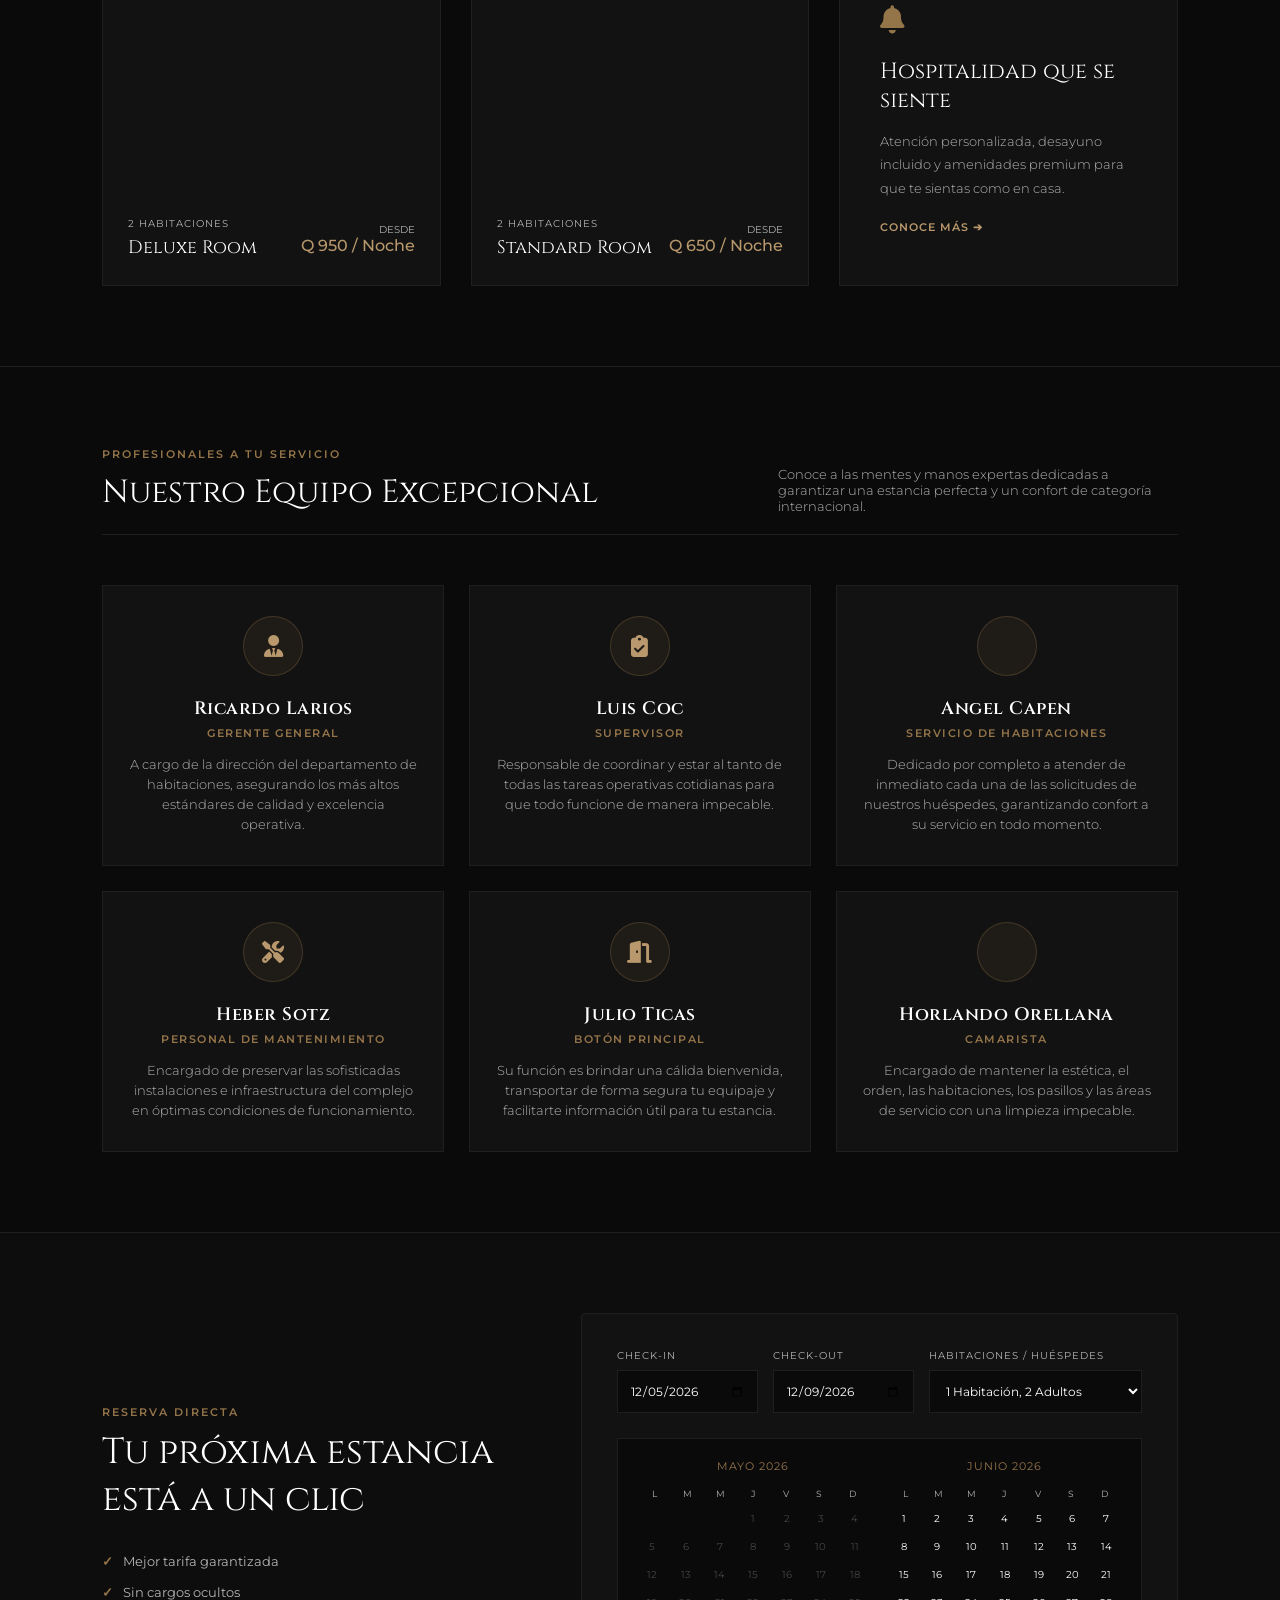
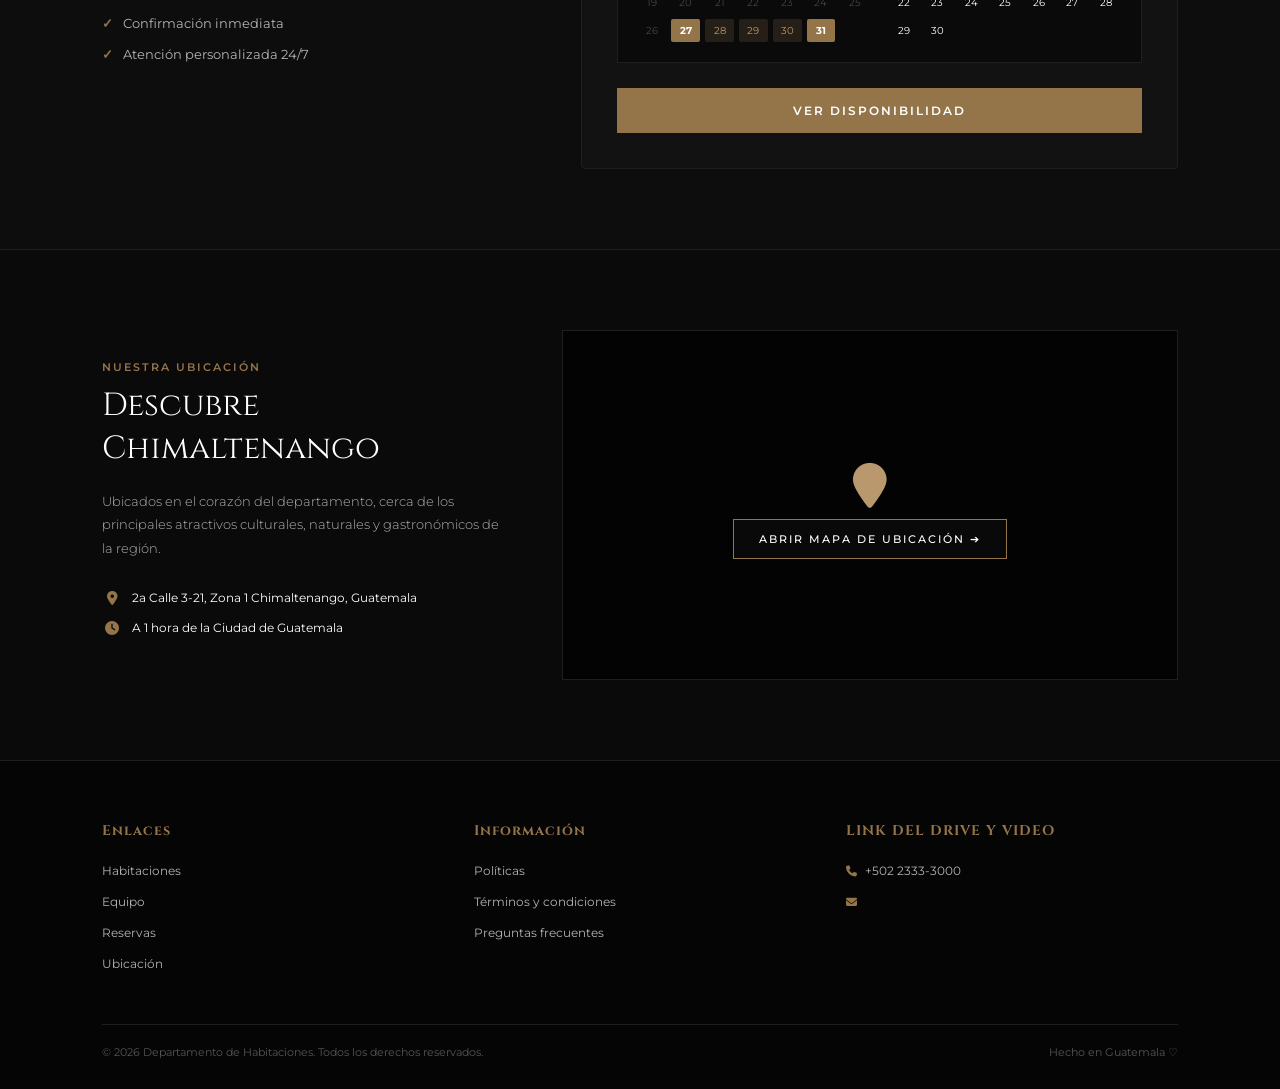
==== commit 1425fc6f: "Remove link from footer in grupo1.html Removed a link from the footer section of grupo1.html." ====
--- a/html/grupo1.html
+++ b/html/grupo1.html
@@ -970,7 +970,7 @@
                 <h4>LINK DEL DRIVE Y VIDEO</h4>
                 <ul>
                     <li><a href="tel:+50223333000"><i class="fa-solid fa-phone" style="font-size: 11px; color: var(--oro); margin-right: 5px;"></i> +502 2333-3000</a></li>
-                    <li><a href="mailto:info@habitacioneschimaltenango.com"><i class="fa-solid fa-envelope" style="font-size: 11px; color: var(--oro); margin-right: 5px;"></i> https://drive.google.com/drive/folders/1dqANv9tPNf0AwWNQZAV4YmRAxho4rWak?usp=sharing</a></li>
+                    <li><a href="mailto:info@habitacioneschimaltenango.com"><i class="fa-solid fa-envelope" style="font-size: 11px; color: var(--oro); margin-right: 5px;"></i> </a></li>
                 </ul>
             </div>
         </div>
